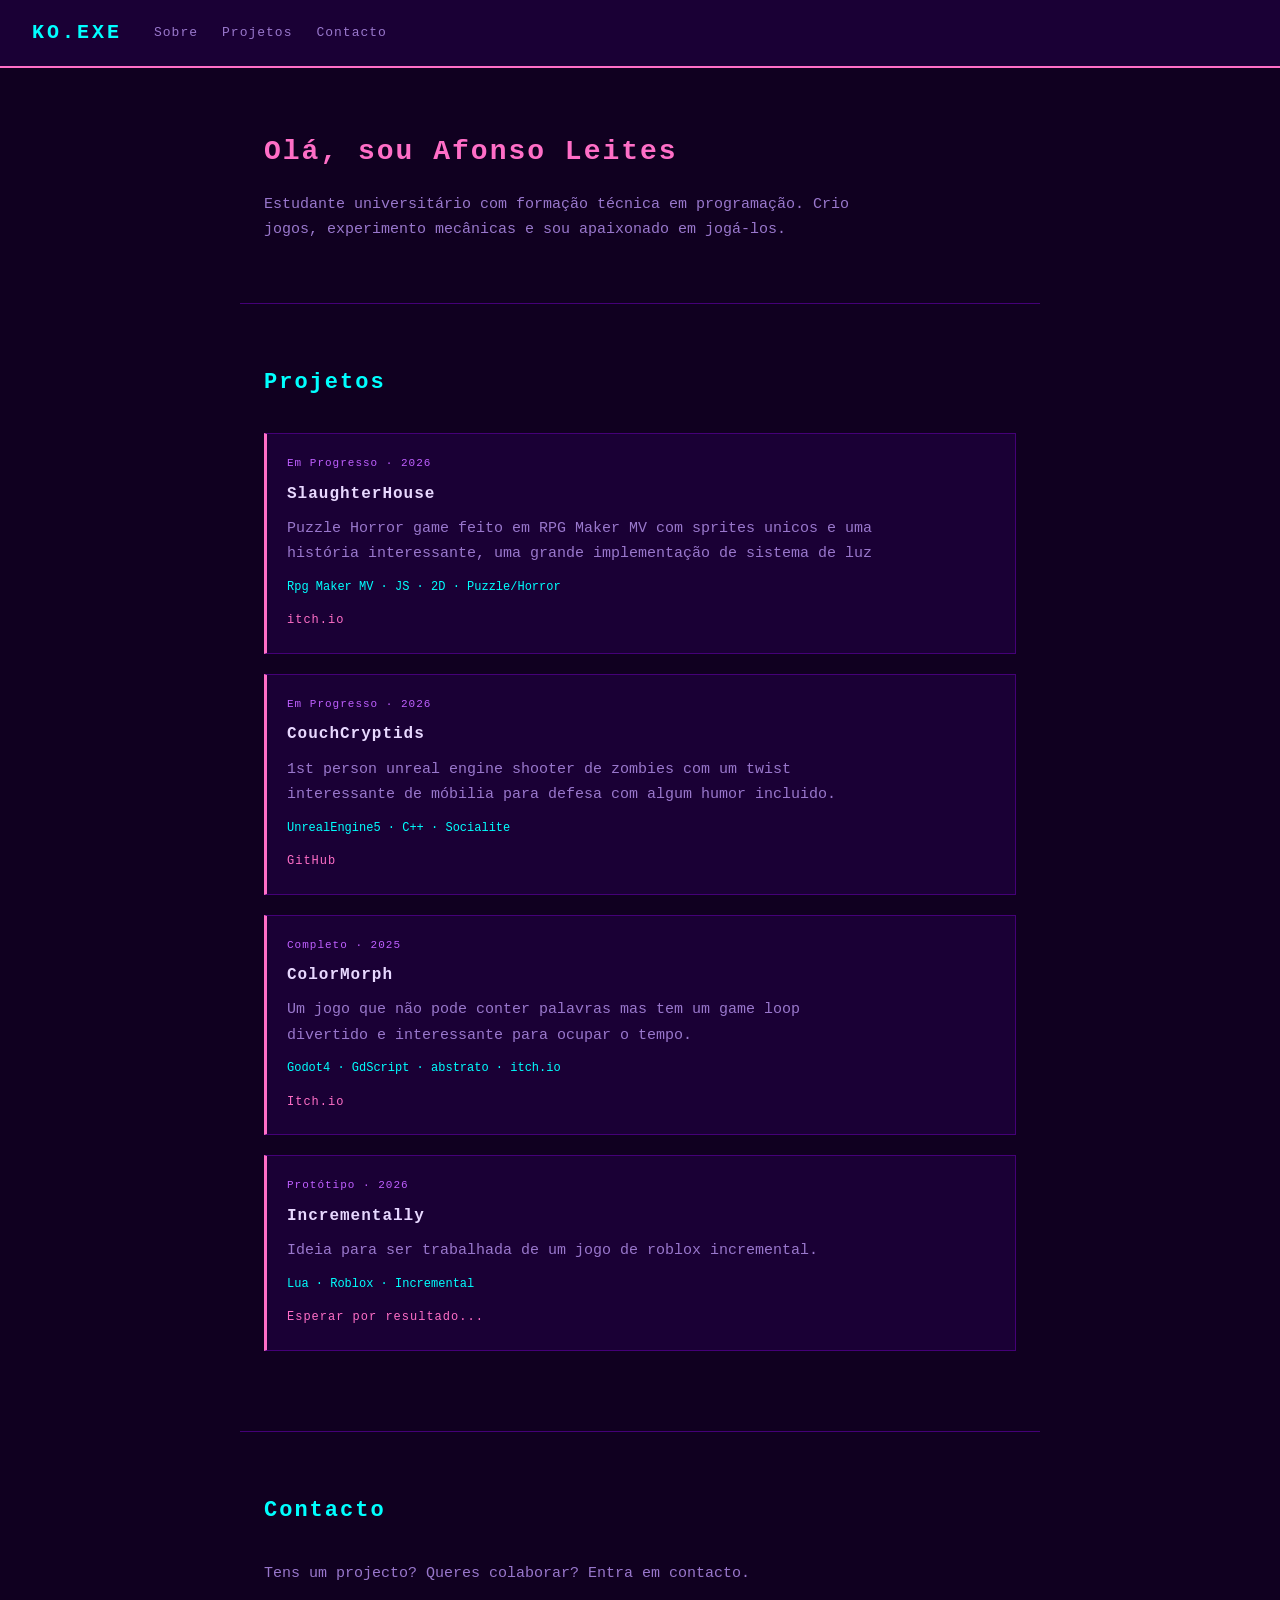
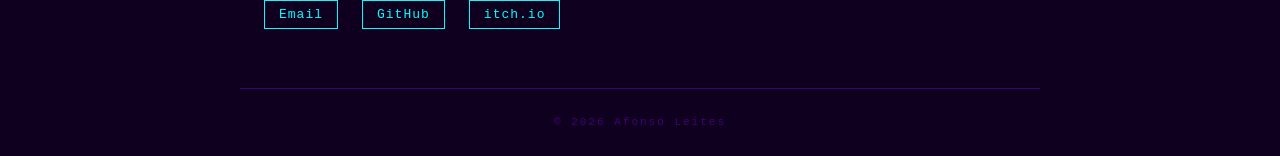
==== index.html @ 6f364223 "Portfofilo" ====
<!DOCTYPE html>
<html lang="pt">
<head>
    <meta charset="UTF-8">
    <meta name="viewport" content="width=device-width, initial-scale=1.0">
    <title>Afonso Leites - Game Dev</title>
    <link rel="stylesheet" href="styles.css">
</head>
<body>

    <header>
        <h1 class="logo">KO.EXE</h1>
        <nav>
            <a href="#sobre">Sobre</a>
            <a href="#projetos">Projetos</a>
            <a href="#contacto">Contacto</a>
        </nav>
    </header>

    <main>

        <section id="sobre">
            <h1>Olá, sou Afonso Leites</h1>
            <p>Estudante universitário com formação técnica em programação. Crio jogos, experimento mecânicas e sou apaixonado em jogá-los.</p>
        </section>

        <section id="projetos">
            <h2>Projetos</h2>

            <div class="project-card">
                <span class="tag">Em Progresso · 2026</span>
                <h3>SlaughterHouse</h3>
                <p>Puzzle Horror game feito em RPG Maker MV com sprites unicos e uma história interessante, uma grande implementação de sistema de luz</p>
                <p class="techs">Rpg Maker MV · JS · 2D · Puzzle/Horror</p>
                <a href="https://luarzinha.itch.io/slaughterhouse">itch.io</a>
            </div>

            <div class="project-card">
                <span class="tag">Em Progresso · 2026</span>
                <h3>CouchCryptids</h3>
                <p>1st person unreal engine shooter de zombies com um twist interessante de móbilia para defesa com algum humor incluido.</p>
                <p class="techs">UnrealEngine5 · C++ · Socialite</p>
                <a href="https://github.com/Er7k76/ClouchSlop">GitHub</a>
            </div>

            <div class="project-card">
                <span class="tag">Completo · 2025</span>
                <h3>ColorMorph</h3>
                <p>Um jogo que não pode conter palavras mas tem um game loop divertido e interessante para ocupar o tempo.</p>
                <p class="techs">Godot4 · GdScript · abstrato · itch.io</p>
                <a href="https://darksonic05.itch.io/colormorph">Itch.io</a>
            </div>

            <div class="project-card">
                <span class="tag">Protótipo · 2026</span>
                <h3>Incrementally</h3>
                <p>Ideia para ser trabalhada de um jogo de roblox incremental.</p>
                <p class="techs">Lua · Roblox · Incremental</p>
                <a href="#">Esperar por resultado...</a>
            </div>

        </section>

        <section id="contacto">
            <h2>Contacto</h2>
            <p>Tens um projecto? Queres colaborar? Entra em contacto.</p>
            <ul>
                <li><a href="mailto:afonsoleitestrabalho@gmail.com">Email</a></li>
                <li><a href="https://github.com/Darksonic05" target="_blank">GitHub</a></li>
                <li><a href="https://darksonic05.itch.io/" target="_blank">itch.io</a></li>
            </ul>
        </section>

    </main>

    <footer>
        <p>&copy; 2026 Afonso Leites</p>
    </footer>

</body>
</html>
---- styles.css ----
:root {
    --bg:      #100020;
    --surface: #1a0035;
    --border:  #440077;
    --cyan:    #00ffff;
    --pink:    #ff6ec7;
    --purple:  #bf5fff;
    --text:    #e8d8ff;
    --dim:     #9977cc;
}

* {
    box-sizing: border-box;
    margin: 0;
    padding: 0;
}

body {
    background-color: var(--bg);
    color: var(--text);
    font-family: 'Courier New', monospace;
    font-size: 15px;
    line-height: 1.7;
}


header {
    background-color: var(--surface);
    border-bottom: 2px solid var(--pink);
    padding: 16px 32px;
    display: flex;
    align-items: center;
    gap: 32px;
}

.logo {
    color: var(--cyan);
    font-size: 20px;
    letter-spacing: 3px;
}

nav {
    display: flex;
    gap: 24px;
}

nav a {
    color: var(--dim);
    text-decoration: none;
    letter-spacing: 1px;
    font-size: 13px;
}

nav a:hover {
    color: var(--cyan);
    text-decoration: underline;
}


section {
    max-width: 800px;
    margin: 0 auto;
    padding: 60px 24px;
    border-bottom: 1px solid var(--border);
}

section h1 {
    color: var(--pink);
    font-size: 28px;
    letter-spacing: 2px;
    margin-bottom: 16px;
}

section h2 {
    color: var(--cyan);
    font-size: 22px;
    letter-spacing: 2px;
    margin-bottom: 32px;
}

section p {
    color: var(--dim);
    max-width: 600px;
}


.project-card {
    background-color: var(--surface);
    border: 1px solid var(--border);
    border-left: 3px solid var(--pink);
    padding: 20px;
    margin-bottom: 20px;
}

.project-card:hover {
    border-left-color: var(--cyan);
}

.project-card h3 {
    color: var(--text);
    font-size: 16px;
    letter-spacing: 1px;
    margin-bottom: 8px;
}

.project-card p {
    margin-bottom: 10px;
}

.tag {
    font-size: 11px;
    color: var(--purple);
    letter-spacing: 1px;
    display: block;
    margin-bottom: 8px;
}

.techs {
    color: var(--cyan);
    font-size: 12px;
}

.project-card a {
    color: var(--pink);
    font-size: 12px;
    text-decoration: none;
    letter-spacing: 1px;
}

.project-card a:hover {
    text-decoration: underline;
    color: var(--cyan);
}


#contacto ul {
    list-style: none;
    margin-top: 16px;
    display: flex;
    gap: 24px;
    flex-wrap: wrap;
}

#contacto a {
    color: var(--cyan);
    text-decoration: none;
    letter-spacing: 1px;
    font-size: 13px;
    border: 1px solid var(--cyan);
    padding: 6px 14px;
}

#contacto a:hover {
    background-color: var(--cyan);
    color: var(--bg);
}


footer {
    text-align: center;
    padding: 24px;
    font-size: 11px;
    color: var(--border);
    letter-spacing: 2px;
}


@media (max-width: 600px) {
    header {
        flex-direction: column;
        align-items: flex-start;
        gap: 12px;
    }

    nav {
        gap: 16px;
    }

    #contacto ul {
        flex-direction: column;
        gap: 12px;
    }
}
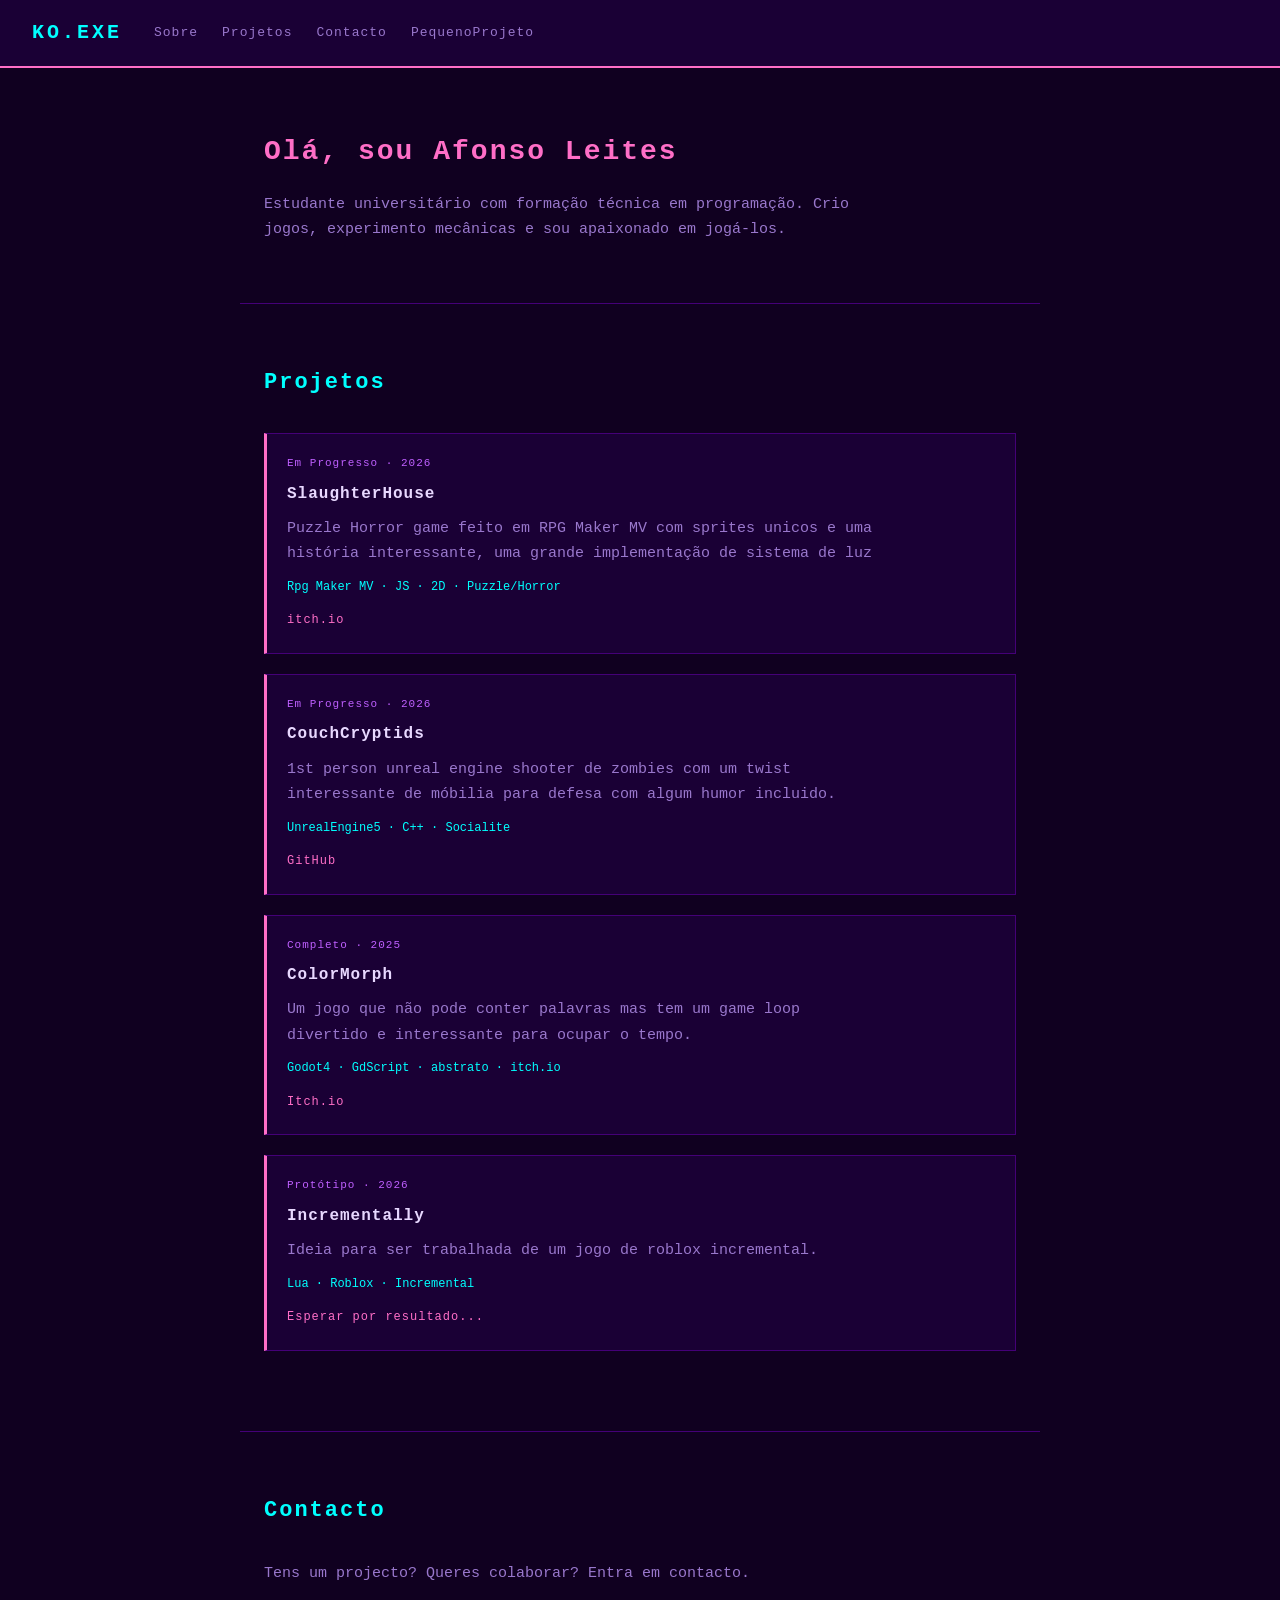
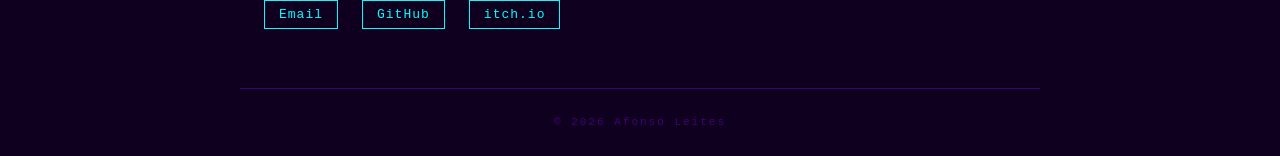
==== commit 6761ab14: "Entrega 2 Portfólio com o rawg API" ====
--- a/index.html
+++ b/index.html
@@ -9,11 +9,12 @@
 <body>
 
     <header>
-        <h1 class="logo">KO.EXE</h1>
+        <a href="index.html"><h1 class="logo">KO.EXE</h1></a>
         <nav>
             <a href="#sobre">Sobre</a>
             <a href="#projetos">Projetos</a>
             <a href="#contacto">Contacto</a>
+            <a href="PequenoProjeto.html">PequenoProjeto</a>
         </nav>
     </header>
 
--- a/styles.css
+++ b/styles.css
@@ -46,6 +46,11 @@
     gap: 24px;
 }
 
+a{
+    color: var(--dim);
+    text-decoration: none;
+}
+
 nav a {
     color: var(--dim);
     text-decoration: none;
@@ -56,6 +61,11 @@
 nav a:hover {
     color: var(--cyan);
     text-decoration: underline;
+}
+
+a:hover{
+    color: var(--cyan);
+    text-decoration: none;
 }
 
 
@@ -134,6 +144,40 @@
     color: var(--cyan);
 }
 
+/* Search results specific layout to match project cards */
+#searchResults .results-grid {
+    display: grid;
+    grid-template-columns: repeat(auto-fit, minmax(260px, 1fr));
+    gap: 20px;
+    margin-top: 16px;
+}
+
+#searchResults .project-card {
+    display: flex;
+    gap: 12px;
+    align-items: flex-start;
+    min-height: 120px;
+}
+
+#searchResults .thumb img {
+    width: 120px;
+    height: 80px;
+    object-fit: cover;
+    border-radius: 6px;
+    border: 1px solid var(--border);
+}
+
+#searchResults .project-card .info h3 {
+    margin: 0 0 6px 0;
+    font-size: 15px;
+}
+
+#searchResults .project-card .meta {
+    color: var(--dim);
+    font-size: 12px;
+    margin-bottom: 8px;
+}
+
 
 #contacto ul {
     list-style: none;
@@ -183,3 +227,65 @@
         gap: 12px;
     }
 }
+
+/* Searchbar and 3-column results */
+.search-section {
+    max-width: 980px;
+    margin: 40px auto;
+    padding: 0 16px;
+}
+
+.search-bar {
+    display: flex;
+    gap: 12px;
+    align-items: center;
+    margin-bottom: 16px;
+}
+
+.search-bar input[type="search"] {
+    flex: 1 1 auto;
+    background: transparent;
+    border: 1px solid var(--border);
+    padding: 12px 16px;
+    color: var(--text);
+    font-size: 15px;
+    border-radius: 6px;
+    outline: none;
+    min-width: 320px;
+}
+
+.search-bar input[type="search"]::placeholder {
+    color: var(--dim);
+}
+
+.search-bar button {
+    background: linear-gradient(90deg, var(--pink), var(--purple));
+    color: var(--bg);
+    border: none;
+    padding: 10px 14px;
+    border-radius: 6px;
+    cursor: pointer;
+    font-weight: bold;
+}
+
+#searchResults .results-grid {
+    display: grid;
+    grid-template-columns: repeat(3, 1fr);
+    gap: 20px;
+    margin-top: 16px;
+}
+
+@media (max-width: 1000px) {
+    #searchResults .results-grid {
+        grid-template-columns: repeat(2, 1fr);
+    }
+}
+
+@media (max-width: 640px) {
+    #searchResults .results-grid {
+        grid-template-columns: 1fr;
+    }
+    .search-bar input[type="search"] {
+        min-width: 0;
+    }
+}
